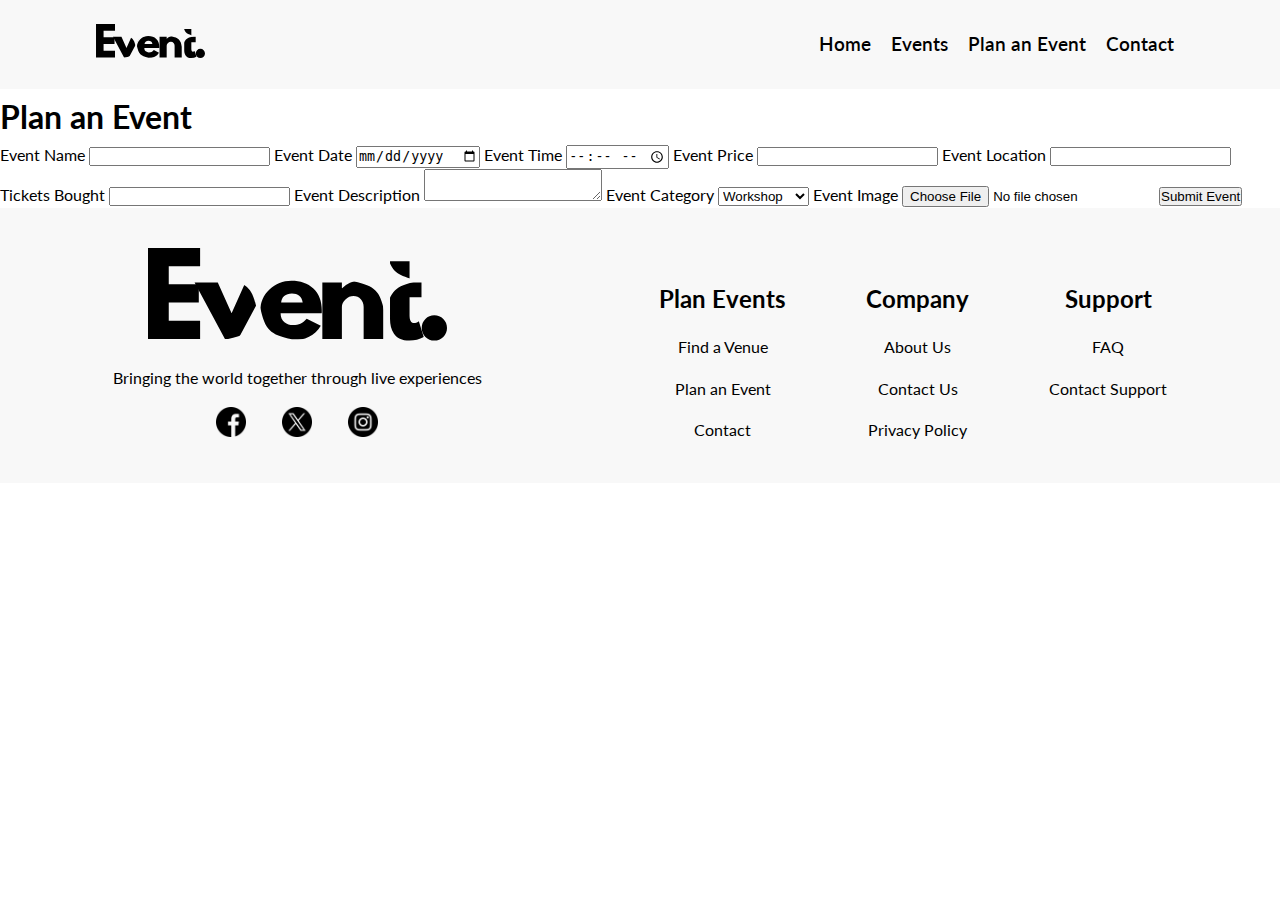
==== plan.html @ 36626582 "Add events app" ====
<!DOCTYPE html>
<html lang="en">
<head>
    <meta charset="UTF-8">
    <meta name="viewport" content="width=device-width, initial-scale=1.0">
    <title>EventMaster - Plan an Event</title>
    <meta name="description" content="WDD 131 - Dynamic Web Fundamentals by Aniekan Winner Anietie. Event Master">
    <meta name="author" content="Aniekan Winner Anietie">

    <link rel="stylesheet" href="styles/base.css">
    <link rel="stylesheet" href="styles/event.css">
    <link rel="stylesheet" href="styles/event-large.css">
    <link rel="preconnect" href="https://fonts.googleapis.com">
    <link rel="preconnect" href="https://fonts.gstatic.com" crossorigin>
    <link href="https://fonts.googleapis.com/css2?family=Dongle&family=Lato:ital,wght@0,100;0,300;0,400;0,700;0,900;1,100;1,300;1,400;1,700;1,900&display=swap" rel="stylesheet">
    <script src="scripts/event.js" defer></script>
</head>
<body>
    <header>
        <div class="logo">
            <img src="images/event-logo.svg" alt="Logo of event master" loading="lazy">
        </div>
        <nav>
            <button id="hamburger">&#9776;</button>
            <ul id="nav-menu">
                <li><a href="index.html">Home</a></li>
                <li><a href="events.html">Events</a></li>
                <li><a href="plan.html">Plan an Event</a></li>
                <li><a href="contact.html">Contact</a></li>
            </ul>
        </nav>
    </header>

    <main>
        <section class="plan-event">
            <h1>Plan an Event</h1>
            <form id="eventForm">
                <label for="eventName">Event Name</label>
                <input type="text" id="eventName" name="eventName" required>
                
                <label for="eventDate">Event Date</label>
                <input type="date" id="eventDate" name="eventDate" required>
                
                <label for="eventTime">Event Time</label>
                <input type="time" id="eventTime" name="eventTime" required>
                
                <label for="eventPrice">Event Price</label>
                <input type="number" id="eventPrice" name="eventPrice" required>
                
                <label for="eventLocation">Event Location</label>
                <input type="text" id="eventLocation" name="eventLocation" required>
                
                <label for="eventTickets">Tickets Bought</label>
                <input type="number" id="eventTickets" name="eventTickets" required>
                
                <label for="eventDescription">Event Description</label>
                <textarea id="eventDescription" name="eventDescription" required></textarea>
                
                <label for="eventCategory">Event Category</label>
                <select id="eventCategory" name="eventCategory" required>
                    <option value="workshop">Workshop</option>
                    <option value="conference">Conference</option>
                    <option value="social">Social</option>
                </select>
                
                <label for="eventImage">Event Image</label>
                <input type="file" id="eventImage" name="eventImage" accept="image/*">
                
                <button type="submit">Submit Event</button>
            </form>
        </section>
    </main>

    <footer>
        <div class="footer-details">
            <div>
                <img src="images/event-logo.svg" alt="Logo of event master" loading="lazy">
            </div>
            <p>Bringing the world together through live experiences</p>
            <div class="footer-social">
                <a href="https://facebook.com" target="_blank"><img src="images/facebook.png" alt="Facebook"></a>
                <a href="https://twitter.com" target="_blank"><img src="images/x.png" alt="Twitter"></a>
                <a href="https://instagram.com" target="_blank"><img src="images/instagram.png" alt="Instagram"></a>
            </div>
        </div>
        <div class="footer-links">
            <div class="footer-link">
                <h3>Plan Events</h3>
                <ul>
                    <li><a href="events.html">Find a Venue</a></li>
                    <li><a href="plan.html">Plan an Event</a></li>
                    <li><a href="contact.html">Contact</a></li>
                </ul>
            </div>
            <div class="footer-link">
                <h3>Company</h3>
                <ul>
                    <li><a href="about.html">About Us</a></li>
                    <li><a href="contact.html">Contact Us</a></li>
                    <li><a href="privacy.html">Privacy Policy</a></li>
                </ul>
            </div>
            <div class="footer-link">
                <h3>Support</h3>
                <ul>
                    <li><a href="faq.html">FAQ</a></li>
                    <li><a href="contact.html">Contact Support</a></li>
                </ul>
            </div>
        </div>
    </footer>
</body>
</html>
---- styles/base.css ----
* {
	box-sizing: border-box;
	padding: 0;
	margin: 0;
}

:root {
	--primary-color: #5e0b15;
	--secondary-color: #f8f8f8;
	--light-color: #ffffff;
	--dark-color: #000;
	--aside-color: #e7d915;
}

body {
	font-family: "Lato", sans-serif;
	font-weight: 400;
	font-style: normal;
	color: var(--tertiary-color);
	line-height: 1.6;
}
---- styles/event.css ----
/* Header Styles */
header {
	display: flex;
	justify-content: space-between;
	align-items: center;
	background-color: var(--secondary-color);
	padding: 1rem 1.5rem;
	border-bottom: 2px solid #fff;
	/* position: fixed;
	width: 100%;
	z-index: 1000; */
}

header .logo {
	width: 50%;
}

header .logo img {
	width: 70%;
}

/* Navigation Styles */
nav {
	display: flex;
	justify-content: space-evenly;
	gap: 1rem;
}

nav ul {
	list-style-type: none;
	display: flex;
	flex-direction: column;
	align-items: center;
	position: absolute;
	background-color: var(--secondary-color);
	width: 100%;
	max-height: 0;
	overflow: hidden;
	transition: max-height 0.3s ease-in-out;
	opacity: 0;
}

nav ul.show {
	max-height: 320px;
	opacity: 1;
	top: 5.677rem;
	right: 0;
}

nav ul li {
	margin: 10px 0;
}

nav ul li a {
	position: relative;
	color: var(--dark-color);
	font-size: 1.2rem;
	font-weight: 600;
	text-decoration: none;
	transition: background-color 0.3s;
	overflow: hidden;
	padding-bottom: 5px;
}

nav ul li a::after {
	content: "";
	position: absolute;
	bottom: 0;
	left: 0;
	width: 0;
	height: 2px;
	background-color: var(--dark-color);
	transition: width 0.3s ease;
}

nav ul li a:hover::after {
	width: 90%;
}

#hamburger {
	display: block;
	font-size: 2rem;
	background: none;
	border: none;
	font-weight: 700;
}

/* Main Styling */
.hero {
	background-color: var(--secondary-color);
	text-align: center;
	padding-top: 1rem;
}

.hero-text {
	padding: 2rem 1rem;
	color: var(--dark-color);
}

.hero-text h1 {
	font-size: 2.5rem;
	font-weight: 800;
	margin-bottom: 1rem;
}

.hero-text p {
	font-size: 1.2rem;
	margin-bottom: 2rem;
}

.hero-text .btn {
	padding: 0.5rem 1rem;
	background-color: var(--primary-color);
	color: var(--light-color);
	border: none;
	border-radius: 5px;
	cursor: pointer;
	transition: background-color 0.3s;
	text-decoration: none;
}

.hero-text .btn:hover {
	background-color: var(--dark-color);
}

.hero-image {
	width: 100%;
	overflow: hidden;
	position: relative;
}

.hero-image picture,
.hero-image img {
	width: 100%;
	height: 100%;
	display: block;
	object-fit: cover;
}

/* Ensure the image does not overflow the container */
.hero-image img {
	max-width: 100%;
}

.partners {
	display: flex;
	flex-direction: column;
	align-items: center;
	justify-content: center;
	padding: 2rem 0;
}

.partners h2 {
	font-size: 1.5rem;
}

.partner-logo {
	display: flex;
	align-items: center;
	justify-content: center;
	flex-wrap: wrap;
}

.partners div p {
	font-family: "Dongle", sans-serif;
	font-size: 2.5rem;
	color: var(--primary-color);
	margin: 0 1rem;
}

.feature-container {
	padding: 2.5rem 1.5rem;
	background-color: var(--secondary-color);
}

.feature-container h2 {
	font-size: 2rem;
	text-align: center;
	margin-bottom: 2rem;
}

.feature {
	display: flex;
	flex-direction: column;
	justify-content: center;
	align-items: center;
	margin: 2rem 0;
	gap: 1rem;
}

.feature img {
	width: 100%;
}

.feature h3 {
	font-size: 1.5rem;
	font-weight: 700;
	text-align: center;
}

.feature ul {
	list-style-type: "✔";
}

.feature ul li {
	padding-left: 0.5rem;
	margin: 0.5rem 0;
}

.testimonial-container {
	padding: 2.5rem 1.5rem;
}

.testimonial-container h2 {
	font-size: 2rem;
	text-align: center;
	margin-bottom: 2rem;
}

.testimonial {
	display: flex;
	flex-direction: column;
	align-items: center;
	gap: 1rem;
}

.testimonial-card {
	display: flex;
	flex-direction: column;
	gap: 1rem;
	padding: 1rem;
	border: 1px solid var(--primary-color);
	border-radius: 5px;
}

.testimonial-card>div {
  display: flex;
  gap: 1rem;
  align-items: center;
}

.testimonial-card img {
  width: 100px;
  height: 100px;
  border-radius: 50%;
}

footer {
  background-color: var(--secondary-color);
  text-align: center;
  padding: 2.5rem 1.5rem;
}
.footer-details {
  display: flex;
  flex-direction: column;
  gap: 1rem;
}

.footer-social a {
  text-decoration: none;
  color: var(--dark-color);
  margin: 0 1rem;
}

.footer-social img {
  width: 30px;
}

.footer-links {
  display: flex;
  flex-direction: column;
  justify-content: center;
  gap: 1.5rem;
  margin-top: 2rem;
}

.footer-links ul {
  list-style-type: none;
}

.footer-links a {
  text-decoration: none;
  color: var(--dark-color);
}

.events-list {
  display: grid;
  grid-template-columns: repeat(auto-fill, minmax(300px, 1fr));
  gap: 1.5rem;
  padding: 2rem 1rem;
}

.event-card {
  display: flex;
  flex-direction: column;
  gap: 1rem;
  box-shadow: 0 0 10px rgba(0, 0, 0, 0.1);
  border-radius: 5px;
}

.event-card:hover {
  transform: translateY(-5px);
  transition: transform 0.3s;
}

.event-card img {
  width: 100%;
  height: 200px;
  object-fit: cover;
  border-radius: 5px 5px 0 0;
}

.event-info {
  padding: 1rem;
}


@media screen and (min-width: 769px) {

 
}
---- styles/event-large.css ----
/* Media Queries for Desktop */
@media (min-width: 769px) {
	header {
		padding: 1.5rem 6rem;
	}

	header .logo {
		width: 50%;
	}

	header .logo img {
		width: 20%;
	}
	nav ul {
		flex-direction: row;
		justify-content: center;
		position: static;
		max-height: none;
		opacity: 1;
	}

	nav ul li {
		margin: 0 10px;
	}

	#hamburger {
		display: none;
	}

	.hero {
		display: flex;
	}

	.hero-text {
		text-align: left;
		padding: 0;
		padding: 1.5rem 1.5rem 3.5rem 5rem;
		flex: 1;
	}

	.hero-text h1 {
		font-size: 3rem;
	}

	.hero-text p {
		font-size: 1.2rem;
	}

	.hero-text .btn {
		padding: 0.7rem 1.5rem;
		font-size: 1.2rem;
	}

	.hero-image {
		flex: 1;
	}

	.partners {
		padding: 4rem 0;
	}

	.partners div p {
		font-size: 4rem;
		margin: 0 2rem;
	}

	.feature-container {
		padding: 4rem 8rem;
	}

	.feature {
		flex-direction: row;
		justify-content: space-between;
	}

	.feature div {
		flex: 1;
	}

	.feature:nth-child(odd) {
		flex-direction: row-reverse;
	}

	.feature h3 {
		font-size: 1.5rem;
		margin-bottom: 1rem;
	}

	.testimonial-container {
		padding: 4rem;
	}

	.testimonial {
		flex-direction: row;
		justify-content: space-evenly;
	}

   footer {
    display: flex;
    justify-content: space-around;
    align-items: center;
  }

  .footer-links {
    flex-direction: row;
    gap: 5rem;
  }

  .footer-links ul {
    display: flex;
    flex-direction: column;
    gap: 1rem;
  }

  .footer-links h3 {
    font-size: 1.5rem;
    margin-bottom: 1rem;
  }
}
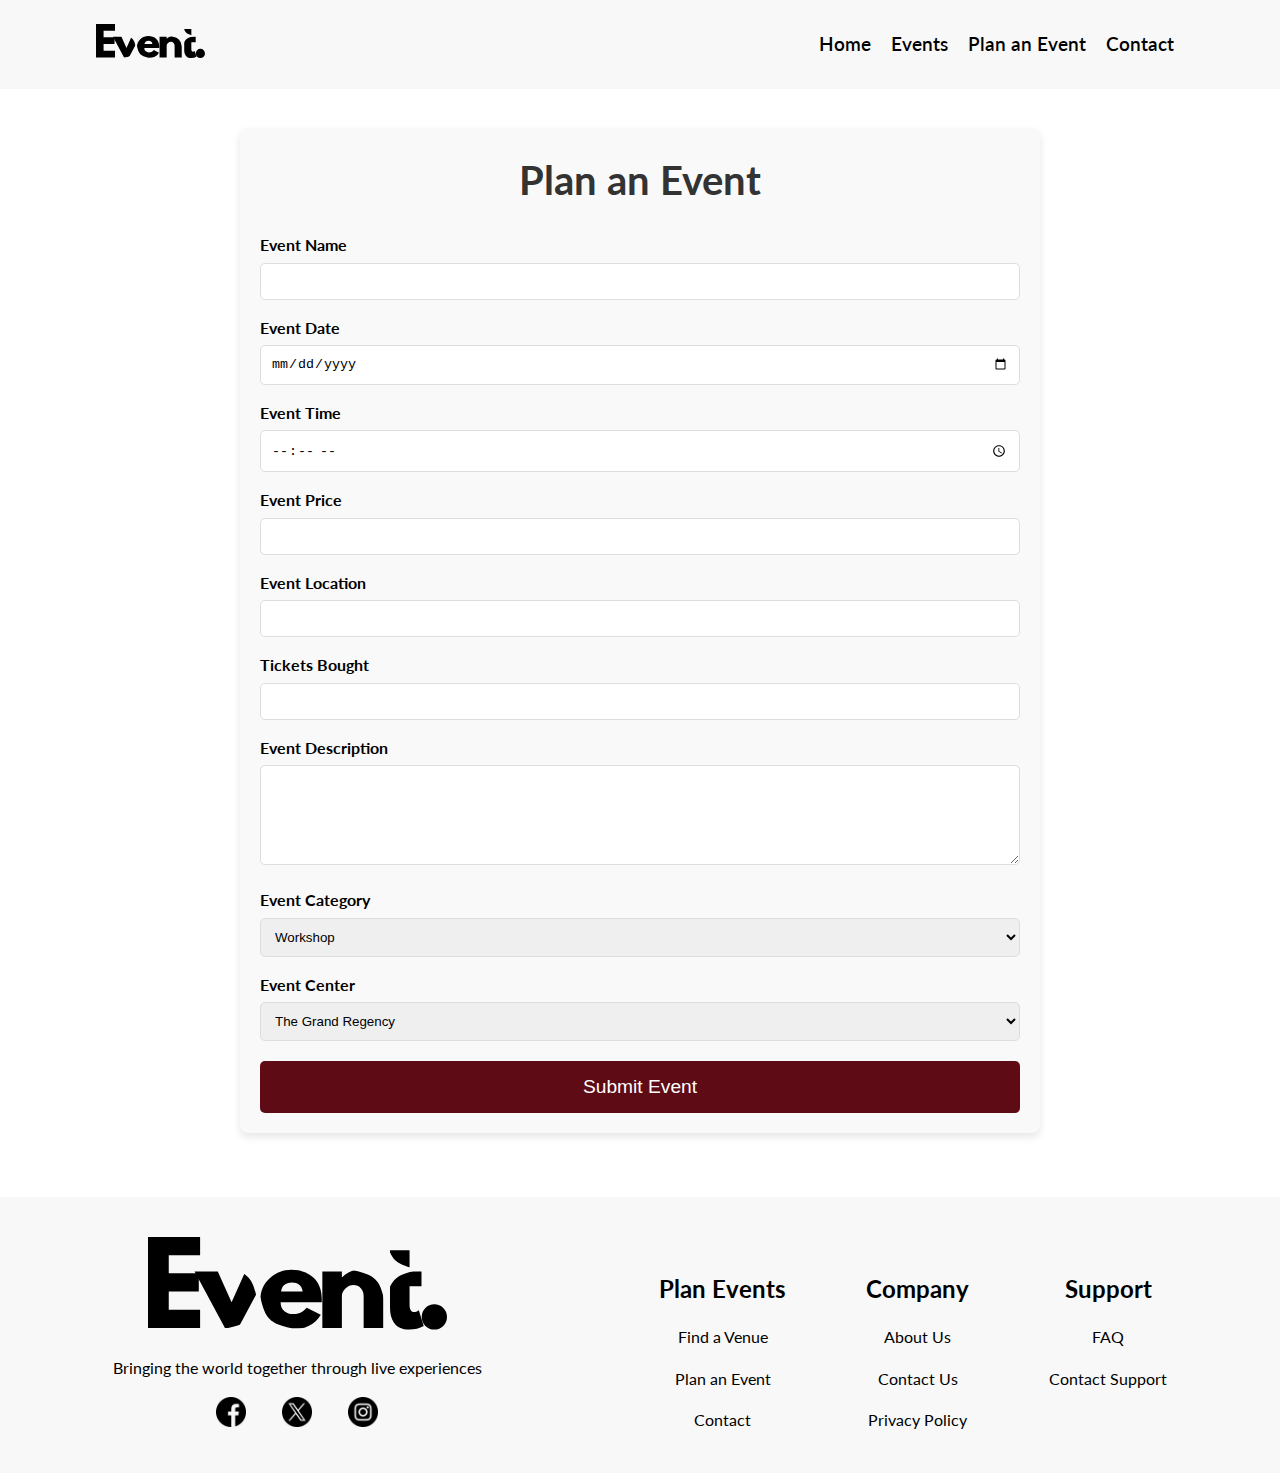
==== commit 4334f2b7: "Add Plan event page" ====
--- a/plan.html
+++ b/plan.html
@@ -1,113 +1,167 @@
 <!DOCTYPE html>
 <html lang="en">
-<head>
-    <meta charset="UTF-8">
-    <meta name="viewport" content="width=device-width, initial-scale=1.0">
-    <title>EventMaster - Plan an Event</title>
-    <meta name="description" content="WDD 131 - Dynamic Web Fundamentals by Aniekan Winner Anietie. Event Master">
-    <meta name="author" content="Aniekan Winner Anietie">
+	<head>
+		<meta charset="UTF-8" />
+		<meta name="viewport" content="width=device-width, initial-scale=1.0" />
+		<title>EventMaster - Plan an Event</title>
+		<meta
+			name="description"
+			content="WDD 131 - Dynamic Web Fundamentals by Aniekan Winner Anietie. Event Master"
+		/>
+		<meta name="author" content="Aniekan Winner Anietie" />
 
-    <link rel="stylesheet" href="styles/base.css">
-    <link rel="stylesheet" href="styles/event.css">
-    <link rel="stylesheet" href="styles/event-large.css">
-    <link rel="preconnect" href="https://fonts.googleapis.com">
-    <link rel="preconnect" href="https://fonts.gstatic.com" crossorigin>
-    <link href="https://fonts.googleapis.com/css2?family=Dongle&family=Lato:ital,wght@0,100;0,300;0,400;0,700;0,900;1,100;1,300;1,400;1,700;1,900&display=swap" rel="stylesheet">
-    <script src="scripts/event.js" defer></script>
-</head>
-<body>
-    <header>
-        <div class="logo">
-            <img src="images/event-logo.svg" alt="Logo of event master" loading="lazy">
-        </div>
-        <nav>
-            <button id="hamburger">&#9776;</button>
-            <ul id="nav-menu">
-                <li><a href="index.html">Home</a></li>
-                <li><a href="events.html">Events</a></li>
-                <li><a href="plan.html">Plan an Event</a></li>
-                <li><a href="contact.html">Contact</a></li>
-            </ul>
-        </nav>
-    </header>
+		<link rel="stylesheet" href="styles/base.css" />
+		<link rel="stylesheet" href="styles/event.css" />
+		<link rel="stylesheet" href="styles/event-large.css" />
+		<link rel="preconnect" href="https://fonts.googleapis.com" />
+		<link rel="preconnect" href="https://fonts.gstatic.com" crossorigin />
+		<link
+			href="https://fonts.googleapis.com/css2?family=Dongle&family=Lato:ital,wght@0,100;0,300;0,400;0,700;0,900;1,100;1,300;1,400;1,700;1,900&display=swap"
+			rel="stylesheet"
+		/>
+		<script src="scripts/event.js" defer></script>
+	</head>
+	<body>
+		<header>
+			<div class="logo">
+				<img
+					src="images/event-logo.svg"
+					alt="Logo of event master"
+					loading="lazy"
+				/>
+			</div>
+			<nav>
+				<button id="hamburger">&#9776;</button>
+				<ul id="nav-menu">
+					<li><a href="index.html">Home</a></li>
+					<li><a href="events.html">Events</a></li>
+					<li><a href="plan.html">Plan an Event</a></li>
+					<li><a href="contact.html">Contact</a></li>
+				</ul>
+			</nav>
+		</header>
 
-    <main>
-        <section class="plan-event">
-            <h1>Plan an Event</h1>
-            <form id="eventForm">
-                <label for="eventName">Event Name</label>
-                <input type="text" id="eventName" name="eventName" required>
-                
-                <label for="eventDate">Event Date</label>
-                <input type="date" id="eventDate" name="eventDate" required>
-                
-                <label for="eventTime">Event Time</label>
-                <input type="time" id="eventTime" name="eventTime" required>
-                
-                <label for="eventPrice">Event Price</label>
-                <input type="number" id="eventPrice" name="eventPrice" required>
-                
-                <label for="eventLocation">Event Location</label>
-                <input type="text" id="eventLocation" name="eventLocation" required>
-                
-                <label for="eventTickets">Tickets Bought</label>
-                <input type="number" id="eventTickets" name="eventTickets" required>
-                
-                <label for="eventDescription">Event Description</label>
-                <textarea id="eventDescription" name="eventDescription" required></textarea>
-                
-                <label for="eventCategory">Event Category</label>
-                <select id="eventCategory" name="eventCategory" required>
-                    <option value="workshop">Workshop</option>
-                    <option value="conference">Conference</option>
-                    <option value="social">Social</option>
-                </select>
-                
-                <label for="eventImage">Event Image</label>
-                <input type="file" id="eventImage" name="eventImage" accept="image/*">
-                
-                <button type="submit">Submit Event</button>
-            </form>
-        </section>
-    </main>
+		<main class="plan-container">
+			<section class="plan-event">
+				<h1>Plan an Event</h1>
+				<form id="eventForm">
+					<div class="form-group">
+						<label for="eventName">Event Name</label>
+						<input type="text" id="eventName" name="eventName" required />
+					</div>
 
-    <footer>
-        <div class="footer-details">
-            <div>
-                <img src="images/event-logo.svg" alt="Logo of event master" loading="lazy">
-            </div>
-            <p>Bringing the world together through live experiences</p>
-            <div class="footer-social">
-                <a href="https://facebook.com" target="_blank"><img src="images/facebook.png" alt="Facebook"></a>
-                <a href="https://twitter.com" target="_blank"><img src="images/x.png" alt="Twitter"></a>
-                <a href="https://instagram.com" target="_blank"><img src="images/instagram.png" alt="Instagram"></a>
-            </div>
-        </div>
-        <div class="footer-links">
-            <div class="footer-link">
-                <h3>Plan Events</h3>
-                <ul>
-                    <li><a href="events.html">Find a Venue</a></li>
-                    <li><a href="plan.html">Plan an Event</a></li>
-                    <li><a href="contact.html">Contact</a></li>
-                </ul>
-            </div>
-            <div class="footer-link">
-                <h3>Company</h3>
-                <ul>
-                    <li><a href="about.html">About Us</a></li>
-                    <li><a href="contact.html">Contact Us</a></li>
-                    <li><a href="privacy.html">Privacy Policy</a></li>
-                </ul>
-            </div>
-            <div class="footer-link">
-                <h3>Support</h3>
-                <ul>
-                    <li><a href="faq.html">FAQ</a></li>
-                    <li><a href="contact.html">Contact Support</a></li>
-                </ul>
-            </div>
-        </div>
-    </footer>
-</body>
+					<div class="form-group">
+						<label for="eventDate">Event Date</label>
+						<input type="date" id="eventDate" name="eventDate" required />
+					</div>
+
+					<div class="form-group">
+						<label for="eventTime">Event Time</label>
+						<input type="time" id="eventTime" name="eventTime" required />
+					</div>
+
+					<div class="form-group">
+						<label for="eventPrice">Event Price</label>
+						<input type="number" id="eventPrice" name="eventPrice" required />
+					</div>
+
+					<div class="form-group">
+						<label for="eventLocation">Event Location</label>
+						<input
+							type="text"
+							id="eventLocation"
+							name="eventLocation"
+							required
+						/>
+					</div>
+
+					<div class="form-group">
+						<label for="eventTickets">Tickets Bought</label>
+						<input
+							type="number"
+							id="eventTickets"
+							name="eventTickets"
+							required
+						/>
+					</div>
+
+					<div class="form-group">
+						<label for="eventDescription">Event Description</label>
+						<textarea
+							id="eventDescription"
+							name="eventDescription"
+							required
+						></textarea>
+					</div>
+
+					<div class="form-group">
+						<label for="eventCategory">Event Category</label>
+						<select id="eventCategory" name="eventCategory" required>
+							<option value="workshop">Workshop</option>
+							<option value="conference">Conference</option>
+							<option value="social">Social</option>
+						</select>
+					</div>
+
+					<div class="form-group">
+						<label for="eventCenter">Event Center</label>
+						<select id="eventCenter" name="eventCenter" required>
+							<!-- Options will be populated dynamically -->
+						</select>
+					</div>
+
+					<button type="submit">Submit Event</button>
+				</form>
+			</section>
+		</main>
+
+		<footer>
+			<div class="footer-details">
+				<div>
+					<img
+						src="images/event-logo.svg"
+						alt="Logo of event master"
+						loading="lazy"
+					/>
+				</div>
+				<p>Bringing the world together through live experiences</p>
+				<div class="footer-social">
+					<a href="https://facebook.com" target="_blank"
+						><img src="images/facebook.png" alt="Facebook"
+					/></a>
+					<a href="https://twitter.com" target="_blank"
+						><img src="images/x.png" alt="Twitter"
+					/></a>
+					<a href="https://instagram.com" target="_blank"
+						><img src="images/instagram.png" alt="Instagram"
+					/></a>
+				</div>
+			</div>
+			<div class="footer-links">
+				<div class="footer-link">
+					<h3>Plan Events</h3>
+					<ul>
+						<li><a href="events.html">Find a Venue</a></li>
+						<li><a href="plan.html">Plan an Event</a></li>
+						<li><a href="contact.html">Contact</a></li>
+					</ul>
+				</div>
+				<div class="footer-link">
+					<h3>Company</h3>
+					<ul>
+						<li><a href="about.html">About Us</a></li>
+						<li><a href="contact.html">Contact Us</a></li>
+						<li><a href="privacy.html">Privacy Policy</a></li>
+					</ul>
+				</div>
+				<div class="footer-link">
+					<h3>Support</h3>
+					<ul>
+						<li><a href="faq.html">FAQ</a></li>
+						<li><a href="contact.html">Contact Support</a></li>
+					</ul>
+				</div>
+			</div>
+		</footer>
+	</body>
 </html>
--- a/styles/event.css
+++ b/styles/event.css
@@ -6,9 +6,9 @@
 	background-color: var(--secondary-color);
 	padding: 1rem 1.5rem;
 	border-bottom: 2px solid #fff;
-	/* position: fixed;
-	width: 100%;
-	z-index: 1000; */
+	position: fixed;
+	width: 100%;
+	z-index: 1000;
 }
 
 header .logo {
@@ -43,7 +43,7 @@
 nav ul.show {
 	max-height: 320px;
 	opacity: 1;
-	top: 5.677rem;
+	top: 4.8rem;
 	right: 0;
 }
 
@@ -89,7 +89,7 @@
 .hero {
 	background-color: var(--secondary-color);
 	text-align: center;
-	padding-top: 1rem;
+	padding-top: 4rem;
 }
 
 .hero-text {
@@ -233,89 +233,158 @@
 	border-radius: 5px;
 }
 
-.testimonial-card>div {
-  display: flex;
-  gap: 1rem;
-  align-items: center;
+.testimonial-card > div {
+	display: flex;
+	gap: 1rem;
+	align-items: center;
 }
 
 .testimonial-card img {
-  width: 100px;
-  height: 100px;
-  border-radius: 50%;
+	width: 100px;
+	height: 100px;
+	border-radius: 50%;
 }
 
 footer {
-  background-color: var(--secondary-color);
-  text-align: center;
-  padding: 2.5rem 1.5rem;
+	background-color: var(--secondary-color);
+	text-align: center;
+	padding: 2.5rem 1.5rem;
 }
 .footer-details {
-  display: flex;
-  flex-direction: column;
-  gap: 1rem;
+	display: flex;
+	flex-direction: column;
+	gap: 1rem;
 }
 
 .footer-social a {
-  text-decoration: none;
-  color: var(--dark-color);
-  margin: 0 1rem;
+	text-decoration: none;
+	color: var(--dark-color);
+	margin: 0 1rem;
 }
 
 .footer-social img {
-  width: 30px;
+	width: 30px;
 }
 
 .footer-links {
-  display: flex;
-  flex-direction: column;
-  justify-content: center;
-  gap: 1.5rem;
-  margin-top: 2rem;
+	display: flex;
+	flex-direction: column;
+	justify-content: center;
+	gap: 1.5rem;
+	margin-top: 2rem;
 }
 
 .footer-links ul {
-  list-style-type: none;
+	list-style-type: none;
 }
 
 .footer-links a {
-  text-decoration: none;
-  color: var(--dark-color);
+	text-decoration: none;
+	color: var(--dark-color);
+}
+
+.events {
+	padding: 6rem 1rem 2rem 1rem;
+}
+
+.events h2 {
+	font-size: 2rem;
+	text-align: center;
+	margin-bottom: 1rem;
+	margin-top: 2rem;
 }
 
 .events-list {
-  display: grid;
-  grid-template-columns: repeat(auto-fill, minmax(300px, 1fr));
-  gap: 1.5rem;
-  padding: 2rem 1rem;
+	display: grid;
+	grid-template-columns: repeat(auto-fill, minmax(300px, 1fr));
+	gap: 2rem;
+	padding: 2rem 1rem;
 }
 
 .event-card {
-  display: flex;
-  flex-direction: column;
-  gap: 1rem;
-  box-shadow: 0 0 10px rgba(0, 0, 0, 0.1);
-  border-radius: 5px;
+	display: flex;
+	flex-direction: column;
+	gap: 1rem;
+	box-shadow: 0 0 10px rgba(0, 0, 0, 0.1);
+	border-radius: 5px;
 }
 
 .event-card:hover {
-  transform: translateY(-5px);
-  transition: transform 0.3s;
+	transform: translateY(-5px);
+	transition: transform 0.3s;
 }
 
 .event-card img {
-  width: 100%;
-  height: 200px;
-  object-fit: cover;
-  border-radius: 5px 5px 0 0;
+	width: 100%;
+	height: 200px;
+	object-fit: cover;
+	border-radius: 5px 5px 0 0;
 }
 
 .event-info {
-  padding: 1rem;
-}
-
+	padding: 1rem;
+}
+
+.plan-container {
+	padding: 6rem 0 4rem 0;
+}
+
+.plan-event {
+	margin: 0 auto;
+	background: #f9f9f9;
+	padding: 20px;
+	border-radius: 8px;
+	box-shadow: 0 4px 8px rgba(0, 0, 0, 0.1);
+}
+
+.plan-event h1 {
+	text-align: center;
+	margin-bottom: 20px;
+	font-size: 2.5rem;
+	color: #333;
+}
+
+.form-group {
+	margin-bottom: 15px;
+}
+
+.form-group label {
+	display: block;
+	margin-bottom: 5px;
+	font-weight: bold;
+}
+
+.form-group input,
+.form-group textarea,
+.form-group select {
+	width: 100%;
+	padding: 10px;
+	border: 1px solid #ddd;
+	border-radius: 5px;
+}
+
+.form-group textarea {
+	resize: vertical;
+	height: 100px;
+}
+
+button[type="submit"] {
+	display: block;
+	width: 100%;
+	padding: 15px;
+	background-color: var(--primary-color);
+	color: #fff;
+	border: none;
+	border-radius: 5px;
+	font-size: 1.2rem;
+	cursor: pointer;
+	margin-top: 20px;
+}
+
+button[type="submit"]:hover {
+	background-color: var(--primary-color);
+}
 
 @media screen and (min-width: 769px) {
-
- 
-}
+	
+}
--- a/styles/event-large.css
+++ b/styles/event-large.css
@@ -95,25 +95,37 @@
 		justify-content: space-evenly;
 	}
 
-   footer {
-    display: flex;
-    justify-content: space-around;
-    align-items: center;
-  }
+	footer {
+		display: flex;
+		justify-content: space-around;
+		align-items: center;
+	}
 
-  .footer-links {
-    flex-direction: row;
-    gap: 5rem;
-  }
+	.footer-links {
+		flex-direction: row;
+		gap: 5rem;
+	}
 
-  .footer-links ul {
-    display: flex;
-    flex-direction: column;
-    gap: 1rem;
-  }
+	.footer-links ul {
+		display: flex;
+		flex-direction: column;
+		gap: 1rem;
+	}
 
-  .footer-links h3 {
-    font-size: 1.5rem;
-    margin-bottom: 1rem;
-  }
+	.footer-links h3 {
+		font-size: 1.5rem;
+		margin-bottom: 1rem;
+	}
+
+	.events {
+		padding: 7rem 1rem 2rem 1rem;
+	}
+
+	.plan-container {
+		padding: 8rem 0 4rem 0;
+	}
+
+	.plan-event {
+		max-width: 800px;
+	}
 }
